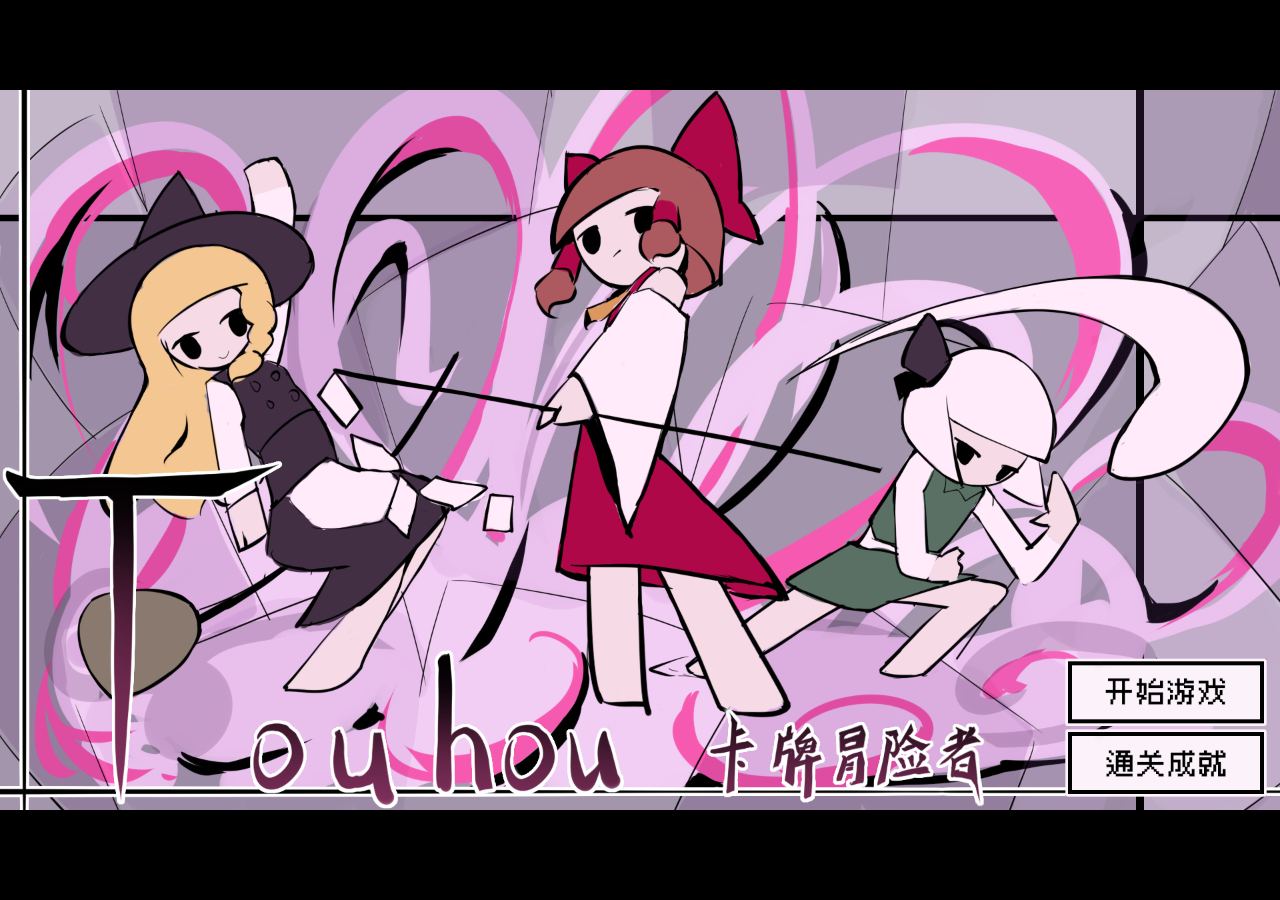
==== start.html @ 0cc8948d "Create start.html" ====
<!doctype html>
<html><head><meta charset="utf-8"><style>
html,body{margin:0;height:100%;overflow:hidden;background:#000}
#wrap{position:absolute;left:50%;top:50%;transform:translate(-50%,-50%)}
iframe{display:block;width:1920px;height:1080px;border:0}
// load 1920*1020
</style>
<title>TH cav</title>
<script>
const languagelist = [
    {code:"zh",title:"东方卡牌冒险者"},
    {code:"en",title:"TH card adventurer"}
];
let language = localStorage.getItem("LANGUAGE");

if (!language) {
    let browserLang = navigator.language || navigator.userLanguage;
    language = browserLang.split("-")[0];
	// no sub
    if (!languagelist.some(item => item.code === language)) {
        language = "en";
		// english default
    }
    localStorage.setItem("LANGUAGE", language);
}
let current = languagelist.find(item => item.code === language);
document.title = current.title;

</script>
</head>
<body>


<div id=wrap><iframe src=index.html></iframe></div>

<script>
let w=wrap;
onresize=()=>w.style.transform=`translate(-50%,-50%) scale(${Math.min(innerWidth/1920,innerHeight/1080)})`;
onresize();
</script>
</body></html>
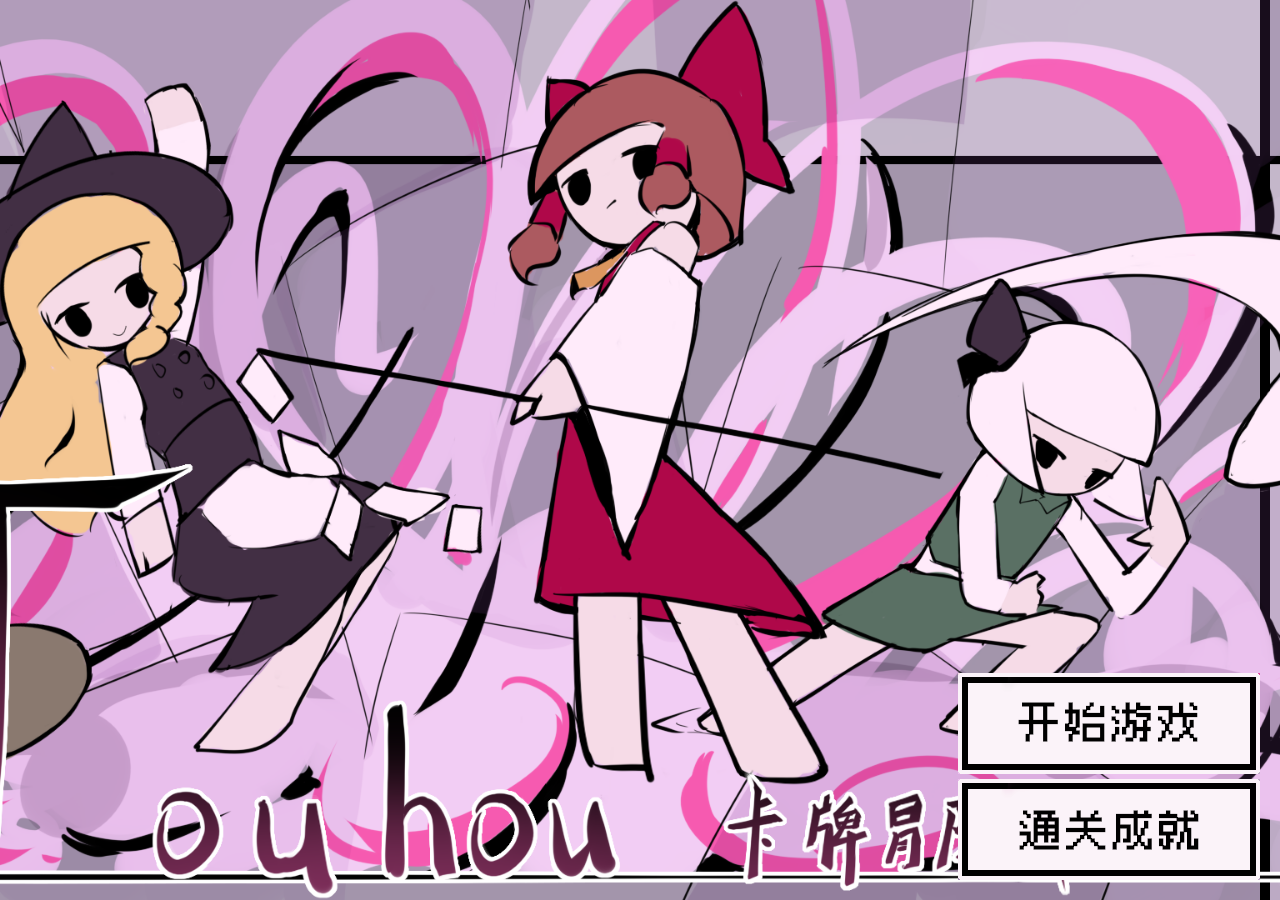
==== commit 20e14b7c: "new readme.md" ====
--- a/start.html
+++ b/start.html
@@ -1,41 +1,422 @@
 <!doctype html>
-<html><head><meta charset="utf-8"><style>
-html,body{margin:0;height:100%;overflow:hidden;background:#000}
-#wrap{position:absolute;left:50%;top:50%;transform:translate(-50%,-50%)}
-iframe{display:block;width:1920px;height:1080px;border:0}
-// load 1920*1020
-</style>
-<title>TH cav</title>
+<html lang="zh-CN">
+  <head>
+    <meta charset="utf-8" />
+    <meta name="viewport" content="width=device-width, initial-scale=1"/>
+
+    <title>Cavlike — TH cards</title>
+
+    <link rel="stylesheet" href="styles.css" />
+    <link rel="stylesheet" href="main.css" />
+    <link rel="stylesheet" href="pc.css" />
+    <link rel="stylesheet" href="adventure.css" />
+    <link rel="stylesheet" href="fight.css" />
+  </head>
+
+  <body>
+  <div id="main-menu" aria-label="主菜单">
+  <img id="main-background" src="images/UI/main-background.png" alt="" />
+  <button id="main-menu-continue" type="button" aria-label="继续游戏">
+  <img src="images/UI/main-continue.png" alt="继续游戏" />
+  </button>
+  <button id="main-menu-start" type="button" aria-label="开始游戏">
+  <img src="images/UI/main-start.png" alt="开始游戏" />
+  </button>
+  <button id="main-menu-achievement" type="button" aria-label="通关成就">
+  <img src="images/UI/main-achievement.png" alt="成就" />
+  </button>
+</div>
+<section id="character-select" aria-label="角色选择" aria-hidden="false">
+  <img id="character-background" src="images/UI/character-background.png" alt="" />
+  <img id="character-foreground" src="images/UI/character-foreground.png" alt="" />
+
+  <button id="character-prev" class="character-arrow" type="button" aria-label="上一个角色">
+    <img src="images/UI/character-changeL-BUTTOM.png" alt="上一个角色" />
+  </button>
+
+  <div id="pcui1"><div id="pcui1-1">选择角色</div></div>
+
+  <div id="character-display">
+    <img id="character-image" src="null.png" alt="角色"/>
+    <button id="character-name" type="button" aria-label="选择当前角色">
+      正在读取角色……
+    </button>
+  </div>
+
+  <button id="pcui2-1" type="button" aria-label="开始游戏">
+    <img src="images/UI/character-start.png" alt="开始游戏" />
+  </button>
+
+  <button id="character-next" class="character-arrow" type="button" aria-label="下一个角色">
+    <img src="images/UI/character-changeR-BUTTOM.png" alt="下一个角色" />
+  </button>
+</section>
+    <!-- 战斗场景UI -->
+<div class="game-area">
+	<img id="main-background" src="images/UI/battle-background.png" alt="" />
+  <!-- 敌人区域 -->
+<div class="player top">
+  <div class="avatar-container">
+      <div class="avatar-info">
+        <div class="avatar-inner">
+          <img
+            src="null.png"
+            alt="enemy avatar"
+            class="avatar-img"
+          />
+        </div>
+
+        <div class="stats">
+          <div class="hp">
+            HP:
+            <span
+              id="enemyhp"
+              data-var="enemyhp"
+            ></span>
+          </div>
+
+          <div class="mp">
+            MP:
+            <span
+              id="enemymp"
+              data-var="enemymp"
+            ></span>
+          </div>
+        </div>
+      </div>
+    </div>
+
+  <div class="fight-piles">
+    <div
+      class="fight-pile"
+      aria-label="敌人卡组"
+    >
+      <span
+        id="fightenemydecknum"
+        class="fight-pile-number"
+      >0</span>
+
+      <span class="fight-pile-label">卡组</span>
+    </div>
+
+    <div
+      class="fight-pile"
+      aria-label="敌人坟场"
+    >
+      <span
+        id="fightenemygravenum"
+        class="fight-pile-number"
+      >0</span>
+
+      <span class="fight-pile-label">坟场</span>
+    </div>
+  </div>
+
+  <div id="fightenemyequip" aria-label="装备"></div>
+
+  <div class="player-tags-left" id="enemytags" aria-hidden="false"></div>
+
+    <div class="hand large-hand">
+      <div class="hand-label">卡牌</div>
+
+      <div class="slots">
+        <button class="card-slot" type="button" aria-label="card-slot-1">
+          <img src="null.png" alt="card" />
+        </button>
+        <button class="card-slot" type="button" aria-label="card-slot-2">
+          <img src="null.png" alt="card" />
+        </button>
+        <button class="card-slot" type="button" aria-label="card-slot-3">
+          <img src="null.png" alt="card" />
+        </button>
+        <button class="card-slot" type="button" aria-label="card-slot-4">
+          <img src="null.png" alt="card" />
+        </button>
+        <button class="card-slot" type="button" aria-label="card-slot-5">
+          <img src="null.png" alt="card" />
+        </button>
+        <button class="card-slot" type="button" aria-label="card-slot-6">
+          <img src="null.png" alt="card" />
+        </button>
+        <button class="card-slot" type="button" aria-label="card-slot-7">
+          <img src="null.png" alt="card" />
+        </button>
+        <button class="card-slot" type="button" aria-label="card-slot-8">
+          <img src="null.png" alt="card" />
+        </button>
+      </div>
+    </div>
+<div id="fightenemybag" aria-label="背包"></div>
+<div id="fightenemyability" class="ability-area" aria-label="敌人技能"></div>
+  </div>
+
+
+  <!-- 结束回合按钮 -->
+  <button class="end-turn" type="button">
+  <img src="images/UI/endturn.png" alt="endturn" />
+  </button>
+  <div id="fightcardinfo">
+    <div id="fightcardinfo-title">信息栏</div>
+    <div id="fightcardinfo-content"></div>
+  </div>
+  <!-- 场上 -->
+  <div id="fightsite" aria-label="战斗场地"></div>
+
+  <!-- 玩家区域 -->
+<div class="player bottom">
+  <div class="avatar-container">
+      <div class="avatar-info">
+        <div class="avatar-inner">
+          <img
+            src="null.png"
+            alt="player avatar"
+            class="avatar-img"
+          />
+        </div>
+
+        <div class="stats">
+          <div class="hp">
+            HP:
+            <span
+              id="playerhp"
+              data-var="playerhp"
+            ></span>
+          </div>
+
+          <div class="mp">
+            MP:
+            <span
+              id="playermp"
+              data-var="playermp"
+            ></span>
+          </div>
+        </div>
+      </div>
+    </div>
+
+  <div class="fight-piles">
+    <div class="fight-pile" aria-label="玩家卡组">
+      <span id="fightplayerdecknum" class="fight-pile-number">0</span>
+
+      <span class="fight-pile-label">卡组</span>
+    </div>
+
+    <div class="fight-pile" aria-label="玩家坟场">
+      <span id="fightplayergravenum" class="fight-pile-number">0</span>
+
+      <span class="fight-pile-label">坟场</span>
+    </div>
+  </div>
+
+  <div id="fightplayerequip" aria-label="装备"></div>
+
+  <div class="player-tags-left" id="playertags" aria-hidden="false"></div>
+
+    <div class="hand large-hand bottom-hand">
+      <div class="hand-label">卡牌</div>
+
+      <div class="slots">
+        <button class="card-slot" type="button" aria-label="card-slot-b1">
+          <img src="null.png" alt="card" />
+        </button>
+        <button class="card-slot" type="button" aria-label="card-slot-b2">
+          <img src="null.png" alt="card" />
+        </button>
+        <button class="card-slot" type="button" aria-label="card-slot-b3">
+          <img src="null.png" alt="card" />
+        </button>
+        <button class="card-slot" type="button" aria-label="card-slot-b4">
+          <img src="null.png" alt="card" />
+        </button>
+        <button class="card-slot" type="button" aria-label="card-slot-b5">
+          <img src="null.png" alt="card" />
+        </button>
+        <button class="card-slot" type="button" aria-label="card-slot-b6">
+          <img src="null.png" alt="card" />
+        </button>
+        <button class="card-slot" type="button" aria-label="card-slot-b7">
+          <img src="null.png" alt="card" />
+        </button>
+        <button class="card-slot" type="button" aria-label="card-slot-b8">
+          <img src="null.png" alt="card" />
+        </button>
+      </div>
+    </div>
+<div id="fightplayerability" class="ability-area" aria-label="玩家技能"></div>
+<div id="fightplayerbag" aria-label="背包"></div>
+  </div>
+</div>
+
+    <!-- 冒险模式UI -->
+    <div id="adventure" aria-hidden="true">
+	<img id="main-background" src="images/UI/adventure-background.png" alt="" />
+      <div id="cardinfo" aria-label="card information">
+        <div id="cardinfo-content" aria-live="polite"></div>
+        <div id="cardinfo-button" aria-label="card information action"></div>
+      </div>
+
+      <div id="nextcards" aria-label="next cards">
+      <img id="adventure-ui1" src="images/UI/adventurecards.png" alt="" hidden />
+        <div id="adventuredeck" aria-label="deck counter">
+          <span id="adventurecardnum">0</span><img id="adventurebackcard" src="images/adventure/card_0.png" alt="" />
+        </div>
+
+        <div id="adventure-hand" class="slots" aria-label="adventure hand">
+
+          <button class="card-slot" type="button" aria-label="next-card-1">
+            <span class="adventure-card-name"></span><img src="null.png" alt="next card 1" />
+          </button>
+
+
+          <button class="card-slot" type="button" aria-label="next-card-2">
+            <span class="adventure-card-name"></span><img src="null.png" alt="next card 2" />
+          </button>
+
+          <button class="card-slot" type="button" aria-label="next-card-3">
+            <span class="adventure-card-name"></span><img src="null.png" alt="next card 3" />
+          </button>
+
+          <button class="card-slot" type="button" aria-label="next-card-4">
+            <span class="adventure-card-name"></span><img src="null.png" alt="next card 4" />
+          </button>
+
+          <button class="card-slot" type="button" aria-label="next-card-5">
+            <span class="adventure-card-name"></span><img src="null.png" alt="next card 5" />
+          </button>
+        </div>
+      </div>
+      <img id="adventure-selected-image" src="" alt="" hidden />
+      <div class="player top adventure-player">
+        <div class="avatar-container">
+          <div class="avatar-inner">
+            <img id="adventure-character-image" src="null.png" alt="adventure player avatar" class="avatar-img"/>
+          </div>
+
+          <div class="stats">
+            <div class="hp">
+              HP:
+              <span id="adventurehp" data-var="adventurehp"></span>
+            </div>
+            <div class="mp">
+              MP:
+              <span id="adventuremp"  data-var="adventuremp"></span>
+            </div>
+          </div>
+        </div>
+        <div id="adventuredata2">
+          <div class="xp">
+            XP:
+            <span id="adventurexp" data-var="adventurexp"></span>
+          </div>
+          <div class="gold">
+            Gold:
+            <span id="adventuregold" data-var="adventuregold"></span>
+          </div>
+        </div>
+      </div>
+      <div id="adventurenewcard">
+      <div id="adventurenewcard1"></div>
+      <div id="adventurenewcard2"></div>
+      <div id="adventurenewcard3"></div>
+      </div>
+
+      <div id="bag-tabs" aria-label="卡牌分类">
+        <button class="bag-tab is-active" type="button" data-bag-panel="bagcards"><img class="bag-tab-bg" src="images/UI/adventure-playerbag-button.png" alt="" /><span class="bag-tab-text">牌组</span></button>
+        <button class="bag-tab" type="button" data-bag-panel="bagitem"><img class="bag-tab-bg" src="images/UI/adventure-playerbag-button.png" alt="" /><span class="bag-tab-text">背包</span></button>
+        <button class="bag-tab" type="button" data-bag-panel="equip"><img class="bag-tab-bg" src="images/UI/adventure-playerbag-button.png" alt="" /><span class="bag-tab-text">装备</span></button>
+      </div>
+      <div id="playerbag">
+        <div id="bag-content">
+          <div
+            id="bagcards"
+            class="bag-grid bag-panel is-active"
+            aria-label="牌组"
+          ></div>
+          <div
+            id="bagitem"
+            class="bag-grid bag-panel"
+            aria-label="背包"
+          ></div>
+          <div
+            id="equip"
+            class="bag-grid bag-panel"
+            aria-label="装备"
+          ></div>
+        </div>
+      </div>
+    <script src="language/po.js"></script>
+    <script src="i18n.js"></script>
+	<script src="addons/json5/index.min.js"></script>
+    <script src="start.js"></script>
+    <script src="bag.js"></script>
+    <script src="cards.js"></script>
+    <script src="character.js"></script>
+    <script src="adventure.js"></script>
+    <script src="fight.js"></script>
+    <script src="advfight.js"></script>
+	<script src="setting.js"></script>
+    <div id="th-card-settings">
+      <button id="th-card-settings-btn" type="button" aria-haspopup="menu" aria-expanded="false">
+        设置
+      </button>
+
+      <div id="th-card-settings-menu" role="menu" hidden>
+        <button id="th-card-debug-toggle" type="button" role="menuitem">调试模式:关闭</button>
+
+        <div id="th-card-language-item">
+          <button id="th-card-language-btn" type="button" role="menuitem" aria-haspopup="menu" aria-expanded="false">语言</button>
+          <div id="th-card-language-menu" role="menu" hidden></div>
+        </div>
+
+        <div class="th-card-settings-separator" role="separator"></div>
+
+        <button id="th-card-back-menu" type="button" role="menuitem">返回主菜单</button>
+      </div>
+    </div>
+
 <script>
-const languagelist = [
-    {code:"zh",title:"东方卡牌冒险者"},
-    {code:"en",title:"TH card adventurer"}
-];
-let language = localStorage.getItem("LANGUAGE");
-
-if (!language) {
-    let browserLang = navigator.language || navigator.userLanguage;
-    language = browserLang.split("-")[0];
-	// no sub
-    if (!languagelist.some(item => item.code === language)) {
-        language = "en";
-		// english default
+(function () {
+  "use strict";
+
+  window.debugmode = Number(window.debugmode) === 1 ? 1 : 0;
+
+  function formatStat(current, max) {
+    const cur = Number.isFinite(Number(current)) ? Math.floor(Number(current)) : 0;
+    const cap = Number.isFinite(Number(max)) ? Math.floor(Number(max)) : null;
+    return cap === null ? String(cur) : `${cur}/${cap}`;
+  }
+
+  window.thCardFormatStat = formatStat;
+
+  function firstFiniteNumber(keys) {
+    for (const key of keys) {
+      const value = Number(window[key]);
+      if (Number.isFinite(value)) return value;
     }
-    localStorage.setItem("LANGUAGE", language);
-}
-let current = languagelist.find(item => item.code === language);
-document.title = current.title;
-
+    return null;
+  }
+
+  function paintStat(id, currentKeys, maxKeys) {
+    const el = document.getElementById(id);
+    if (!el) return;
+
+    const current = firstFiniteNumber(currentKeys);
+    const max = firstFiniteNumber(maxKeys);
+
+    el.textContent = max === null ? String(current ?? 0) : `${current ?? 0}/${max}`;
+  }
+
+  function syncBattleBars() {
+    paintStat("playerhp", ["playerhp", "adventurehp", "HP"], ["maxplayerhp", "playermaxhp", "maxHP"]);
+    paintStat("playermp", ["playermp", "adventuremp", "MP"], ["maxplayermp", "playermaxmp", "maxMP"]);
+    paintStat("enemyhp", ["enemyhp", "enemyHP"], ["maxenemyhp", "enemymaxhp", "maxEnemyHP"]);
+    paintStat("enemymp", ["enemymp", "enemyMP"], ["maxenemymp", "enemymaxmp", "maxEnemyMP"]);
+  }
+
+  window.thCardSyncBattleBars = syncBattleBars;
+  document.addEventListener("DOMContentLoaded", syncBattleBars);
+  document.addEventListener("th-card:stats-changed", syncBattleBars);
+})();
 </script>
-</head>
-<body>
-
-
-<div id=wrap><iframe src=index.html></iframe></div>
-
-<script>
-let w=wrap;
-onresize=()=>w.style.transform=`translate(-50%,-50%) scale(${Math.min(innerWidth/1920,innerHeight/1080)})`;
-onresize();
-</script>
-</body></html>+  </body>
+</html>
--- a/styles.css
+++ b/styles.css
@@ -0,0 +1,41 @@
+#th-card-settings {
+  position: fixed; top: 12px; right: 12px;
+  z-index: 65536;
+  font-size: 14px; color: #000;
+  user-select: none; -webkit-user-select: none;
+}
+#th-card-settings-btn {
+  padding: 6px 12px; border: 1px solid #8f8f8f; border-radius: 0;
+  background: #fff; color: #000; font: inherit; cursor: pointer;
+}
+#th-card-settings-btn:hover, #th-card-settings-btn:focus-visible {
+  background: #cce8ff; border-color: #99d1ff; outline: none;
+}
+
+#th-card-settings-menu, #th-card-language-menu {
+  position: absolute; min-width: 168px; padding: 2px 0;
+  border: 1px solid #b8b8b8; background: #fff; color: #000;
+  box-shadow: 2px 2px 8px rgba(0, 0, 0, 0.35);
+  z-index: 1;
+}
+#th-card-settings-menu { top: calc(100% + 6px); right: 0; }
+#th-card-settings-menu[hidden], #th-card-language-menu[hidden] { display: none; }
+#th-card-settings-menu button {
+  display: block; width: 100%; padding: 6px 12px;
+  border: 0; background: transparent; color: #000; font: inherit;
+  text-align: left; white-space: nowrap; cursor: default;
+}
+#th-card-settings-menu button:hover, #th-card-settings-menu button:focus-visible {
+  background: #cce8ff; box-shadow: inset 0 0 0 1px #99d1ff; outline: none;
+}
+#th-card-language-item { position: relative; }
+#th-card-language-menu {
+  top: -3px;
+  right: 100%; left: auto;
+}
+#th-card-language-menu .th-card-language-option { position: relative; padding-left: 26px; }
+#th-card-language-menu .th-card-language-option.is-checked::before {
+  content: "●"; position: absolute; left: 9px; top: 50%; transform: translateY(-50%);
+  font-size: 10px; line-height: 1;
+}
+.th-card-settings-separator { height: 0; margin: 3px 0; border-top: 1px solid #d8d8d8; }
--- a/main.css
+++ b/main.css
@@ -0,0 +1,77 @@
+#main-menu {
+width: 100vw;
+height: 100vh;
+padding: 0 20px 20px 0;
+
+position: relative;
+
+display: flex;
+flex-direction: column;
+align-items: flex-end;
+justify-content: flex-end;
+gap: 5px;
+
+overflow: hidden;
+background: var(--bg);
+}
+
+#main-background {
+position: absolute;
+
+left: 0;
+top: 0;
+
+width: 100%;
+height: 100%;
+
+object-fit: cover;
+
+z-index: 0;
+}
+
+#main-menu.is-hidden {
+display: none;
+}
+
+#main-menu button {
+width:auto;
+height:auto;
+
+padding:0;
+
+border:0;
+
+background:none;
+
+position:relative;
+z-index:1;
+
+cursor:pointer;
+
+appearance:none;
+-webkit-appearance:none;
+}
+
+#main-menu button img {
+display:block;
+
+width:auto;
+height:auto;
+}
+
+#main-menu button:hover,
+#main-menu button:focus-visible {
+outline: none;
+}
+
+#main-menu button:disabled {
+cursor: default;
+opacity: 0.5;
+}
+
+@media (max-width: 760px) {
+#main-menu {
+width: 720px;
+min-width: 720px;
+}
+}
--- a/pc.css
+++ b/pc.css
@@ -0,0 +1,245 @@
+/* pc.css — 角色选择界面 */
+
+:root {
+  --border-thick: 6px;
+  --slot-size: 80px;
+  --avatar-size: 110px;
+
+  --bag-slot-size: 50px;
+  --scene-gap: 5px;
+
+  --black: #000;
+  --bg: #fff;
+  --focus-color: rgba(30, 144, 255, 0.35);
+}
+
+* {
+  box-sizing: border-box;
+  margin: 0;
+  padding: 0;
+}
+
+html,
+body {
+  width: 100%;
+  height: 100%;
+  background: var(--bg);
+  color: #111;
+  font-family:
+    "Microsoft YaHei",
+    "PingFang SC",
+    Helvetica,
+    Arial,
+    sans-serif;
+}
+/* =========================================================
+   角色选择界面
+   ========================================================= */
+#character-select {
+  width:100%;
+  height:100vh;
+
+  position:relative;
+  overflow:hidden;
+
+  background:#fff;
+}
+
+#character-background {
+  position: absolute;
+  inset: 0;
+
+  width: 100%;
+  height: 100%;
+
+  object-fit: cover;
+
+  z-index: 1;
+}
+
+#character-select.is-hidden {
+  display: none;
+}
+
+#character-display {
+  width:520px;
+  height:640px;
+
+  position:absolute;
+
+  left:50%;
+  top:50%;
+
+  transform:translate(-50%,-50%);
+
+  z-index:2;
+
+  display:flex;
+
+  flex-direction:column;
+
+  align-items:center;
+  justify-content:center;
+
+  overflow:visible;
+}
+
+#character-image {
+  max-width: none;
+  max-height: none;
+
+  width: auto;
+  height: auto;
+
+  object-fit: contain;
+}
+
+#character-foreground {
+  position: absolute;
+
+  left:0;
+  top:0;
+
+  width:100%;
+  height:100%;
+
+  object-fit:fill;
+
+  z-index:3;
+
+  pointer-events:none;
+}
+#character-prev {
+  position:absolute;
+
+  left:calc(50% - 260px - clamp(64px,9vw,120px) - 120px);
+
+  top:calc(50% - 80px);
+
+  transform:translateY(-50%);
+
+  z-index:5;
+}
+
+
+#character-next {
+  position:absolute;
+
+  right:calc(50% - 260px - clamp(64px,9vw,120px) - 80px);
+
+  top:calc(50% - 80px);
+
+  transform:translateY(-50%);
+
+  z-index:5;
+}
+#character-select {
+  position: relative;
+}
+
+#pcui2-1 {
+  position:absolute;
+
+  right:0;
+  bottom:8%;
+
+  padding:0;
+
+  border:0;
+
+  background:none;
+
+  z-index:6;
+}
+
+#pcui2-1 img {
+  width:auto;
+  height:auto;
+
+  display:block;
+}
+
+/* 名字 */
+#character-name {
+  max-width: 100%;
+  padding: 8px 14px;
+
+  border: 0;
+  background: transparent;
+
+  color: #111;
+  font: inherit;
+  font-size: clamp(24px, 3vw, 42px);
+  line-height: 1.25;
+  text-align: center;
+
+  cursor: pointer;
+  overflow-wrap: anywhere;
+
+  appearance: none;
+  -webkit-appearance: none;
+}
+
+.character-arrow {
+  width:auto;
+  height:auto;
+
+  padding:0;
+
+  border:0;
+  background:transparent;
+
+  cursor:pointer;
+
+  z-index:5;
+
+  appearance:none;
+  -webkit-appearance:none;
+}
+
+.character-arrow img {
+  width:100%;
+  height:100%;
+
+  object-fit:contain;
+
+  display:block;
+}
+
+#pcui2-1:hover,
+#pcui2-1:focus-visible,
+.character-arrow:hover,
+.character-arrow:focus-visible {
+  outline: none;
+  filter: drop-shadow(0 0 5px var(--focus-color));
+}
+
+#character-name:disabled,
+.character-arrow:disabled {
+  cursor: wait;
+  opacity: 0.45;
+}
+
+/* =========================================================
+   响应式调整
+   ========================================================= */
+
+@media (max-width: 1200px) {
+  :root {
+    --slot-size: 60px;
+    --avatar-size: 90px;
+  }
+}
+
+@media (max-width: 760px) {
+  #character-select {
+  width: 720px;
+  min-width: 720px;
+  grid-template-columns: 90px 1fr 90px;
+}
+  html,
+  body {
+    min-width: 720px;
+    overflow: auto;
+  }
+}
--- a/adventure.css
+++ b/adventure.css
@@ -0,0 +1,748 @@
+#adventure {
+  width: 100vw;
+  height: 100vh;
+  padding: var(--scene-gap);
+  position: relative;
+  display: none;
+  grid-template-columns:
+    minmax(0, 1fr)
+    minmax(0, 1fr);
+  grid-template-rows:
+    minmax(0, 1fr)
+    minmax(0, 1fr);
+  gap: var(--scene-gap);
+
+  overflow: hidden;
+  background: var(--bg);
+}
+
+#adventure.is-active {
+  display: grid;
+}
+
+#adventure.is-hidden {
+  display: none;
+}
+
+/* 左上 cardinfo */
+#adventure #cardinfo {
+  position: fixed;
+  left: 31px;
+  top: 138px;
+  width: 970px;
+  height: 399px;
+  box-sizing: border-box;
+
+  min-width: 0;
+  min-height: 0;
+
+  border: 0;
+  background: transparent;
+
+  overflow: visible;
+}
+
+#adventure #cardinfo-content {
+  position: fixed;
+  left: 31px;
+  top: 138px;
+  width: 970px;
+  height: 399px;
+  box-sizing: border-box;
+  min-height: 0;
+  padding: 16px 70px 16px 16px;
+  border: 0;
+  background: transparent;
+  overflow: visible;
+  font-size: 32px;
+}
+
+#adventure #cardinfo-content h3 {
+  margin-bottom: 10px;
+}
+
+#adventure #cardinfo-content p + p {
+  margin-top: 8px;
+}
+
+/* action */
+#adventure #cardinfo-button {
+  width: auto;
+  height: auto;
+  padding: 0;
+
+  position: absolute;
+  right: 5px;
+  bottom: 5px;
+
+  border: 0;
+  background: transparent;
+
+  display: flex;
+  flex-direction: row-reverse;
+  justify-content: flex-start;
+  align-items: flex-end;
+  gap: 10px;
+
+  overflow: visible;
+  z-index: 20;
+}
+
+#adventure #cardinfo-button:hover,
+#adventure #cardinfo-button:focus-visible {
+  box-shadow: none;
+}
+
+#adventure #cardinfo-button .cardinfo-action {
+  width: auto;
+  height: auto;
+  padding: 0;
+
+  border: 0;
+  background: transparent;
+
+  display: block;
+  overflow: visible;
+  position: relative;
+  cursor: pointer;
+
+  appearance: none;
+  -webkit-appearance: none;
+}
+#adventure #cardinfo-button .cardinfo-action img {
+  width: auto;
+  height: auto;
+  max-width: none;
+  display: block;
+  border: 0;
+  pointer-events: none;
+}
+#adventure #cardinfo-button .cardinfo-action-badge {
+  position: absolute;
+  top: 0;
+  left: 0;
+  width: auto;
+  height: auto;
+  padding: 0;
+  color: #000;
+  background: none;
+  font-size: 16px;
+  line-height: 1;
+  text-align: left;
+  z-index: 10;
+  pointer-events: none;
+}
+#adventure #cardinfo-button .cardinfo-action:hover,
+#adventure #cardinfo-button .cardinfo-action:focus-visible {
+  outline: none;
+  box-shadow: 0 0 0 4px var(--focus-color);
+}
+
+/* 右上 nextcards */
+#adventure #nextcards {
+  position: absolute;
+  left: 1218px;
+  top: 104px;            /* 174(手牌顶) − 70(牌堆高) */
+  box-sizing: border-box;
+  width: 681px;
+  height: 70px;
+
+  min-width: 0;
+  min-height: 0;
+
+  padding: 0;
+
+  border: 0;
+  background: transparent;
+
+  overflow: visible;
+}
+#adventure #adventure-ui1 {
+  width: auto;
+  height: auto;
+  max-width: none;
+  position: absolute;
+  left: -10px;
+  top: -72px;
+  display: block;
+  z-index: 10;
+  pointer-events: none;
+}
+
+#adventure #adventure-ui1[hidden] {
+  display: none;
+}
+#adventure #cardinfo-button[hidden] {
+  display: none;
+}
+#adventure #adventure-selected-image[hidden] {
+  display: none;
+}
+
+
+#adventure #adventure-selected-image {
+  width: auto;
+  height: auto;
+  max-width: none;
+  position: absolute;
+  left: 1110px;
+  top: 525px;
+  transform: translate(-50%, -100%);
+  display: block;
+  z-index: 15;
+  pointer-events: none;
+}
+
+
+
+/* 牌堆计数牌 */
+#adventure #adventuredeck {
+  position: absolute;
+  left: 50%;
+  top: -60px;
+  transform: translateX(-50%);
+  z-index: 11;
+  width: 150px;
+  height: 70px;
+  margin: 0;
+
+  display: flex;
+  flex-direction: column;
+  align-items: center;
+  justify-content: flex-end;
+  gap: 4px;
+  border: 0;
+  background: transparent;
+
+  color: #000000;
+  font-size: 16px;
+  font-weight: bold;
+  line-height: 16px;
+}
+
+#adventure #adventurecardnum {
+  color: #000000;
+  font-weight: bold;
+  font-size: 16px;
+  line-height: 16px;
+}
+#adventure #adventurebackcard {
+  width: 150px;
+  height: 50px;
+  max-width: none;
+  max-height: none;
+  flex: 0 0 50px;
+  display: block;
+}
+#adventure #adventurebackcard {
+  width: 150px;
+  height: 50px;
+  max-width: none;
+  max-height: none;
+  flex: 0 0 50px;
+  display: block;
+}
+/* 牌区域 */
+#adventure #adventure-hand {
+  position: absolute;
+  left: 0;
+  top: 70px;
+  box-sizing: border-box;
+  width: 681px;
+  height: 307px;
+  z-index: 12;
+  padding: calc(60px + 1em) 6px 6px;
+  border: 0;
+  background: url("images/UI/adventurecardsmain.png") no-repeat center / 100% 100%;
+  display: grid;
+  grid-template-columns: repeat(5, minmax(50px, 1fr));
+  align-items: center;
+  align-content: center;
+  justify-items: center;
+
+  gap: 3px;
+
+  overflow: auto;
+}
+
+#adventure #adventure-hand .card-slot {
+  width: 100%;
+  max-width: 120px;
+  height: auto;
+
+  aspect-ratio: 1 / 1;
+  position: relative;
+  overflow: visible;
+}
+#adventure #adventure-hand .adventure-card-name {
+  position: absolute;
+  left: 0;
+  bottom: calc(100% + 30px);
+  width: 100%;
+  font-size: 16px;
+  line-height: 16px;
+  color: #000000;
+  text-align: center;
+  white-space: nowrap;
+  z-index: 2;
+  pointer-events: none;
+}
+#adventure #adventure-hand .card-slot.is-empty,
+#adventure #adventure-hand .card-slot:disabled {
+  opacity: 0.35;
+  cursor: default;
+  box-shadow: none;
+}
+
+/* 左下 adventure-player */
+#adventure .adventure-player {
+  position: absolute;
+  left: 29px;
+  top: 632px;
+  width: 647px;
+  height: 434px;
+  z-index: 1;
+
+  grid-column: auto;
+  grid-row: auto;
+  min-width: 0;
+  min-height: 0;
+
+  display: block;
+  overflow: visible;
+}
+
+/* 头像外层容器 */
+#adventure .avatar-container {
+  position: absolute;
+  left: 0;
+  top: 0;
+  width: 324px;
+  height: 434px;
+  box-sizing: border-box;
+  padding: 0;
+
+  border: 0;
+  background: transparent;
+
+  display: block;
+  flex: none;
+  max-height: none;
+}
+
+#adventure .adventure-player .avatar-container {
+  flex: 0 0 160px;
+  max-height: 100%;
+}
+#adventure #adventuredata2 {
+  position: absolute;
+  left: 332px;
+  top: 293px;
+  width: 315px;
+  height: 141px;
+  box-sizing: border-box;
+  padding: 12px;
+
+  border: 0;
+  background: transparent;
+
+  display: flex;
+  flex-direction: column;
+  align-items: center;
+  justify-content: center;
+  gap: 12px;
+
+  color: #111;
+  font-size: 32px;
+}
+
+#adventure #adventurenewcard {
+  position: absolute;
+  grid-column: auto;
+  grid-row: auto;
+  right: 702px;
+  bottom: 14px;
+  width: 523px;
+  height: 338px;
+  box-sizing: border-box;
+  min-width: 0;
+  min-height: 0;
+  margin: 0;
+  padding: 0;
+
+  border: 0;
+  background: transparent;
+  overflow: visible;
+  z-index: 2;
+}
+
+#adventure #adventurenewcard {
+  padding: 0;
+  display: flex;
+  align-items: center;
+  justify-content: space-evenly;
+  gap: 0;
+}
+
+#adventure #adventurenewcard::before {
+  content: "";
+  position: absolute;
+  right: 0;
+  bottom: 0;
+  width: 557px;
+  height: 475px;
+  background: url("images/UI/adventure-choice.png") no-repeat right bottom;
+  pointer-events: none;
+  z-index: -1;
+}
+
+#adventure #adventurenewcard > div {
+  width: 120px;
+  height: 120px;
+  flex: 0 0 120px;
+  padding: 0;
+  border: 0;
+  background: #fff;
+  box-sizing: border-box;
+  display: flex;
+  align-items: center;
+  justify-content: center;
+  overflow: hidden;
+  cursor: pointer;
+}
+
+#adventure #adventurenewcard > div img {
+  width: 120px;
+  height: 120px;
+  display: block;
+  object-fit: cover;
+}
+/* 头像区域 */
+#adventure .avatar-inner {
+  position: absolute;
+  left: 33px;
+  top: 2px;
+  width: 261px;
+  height: 291px;
+  margin: 0;
+  padding: 0;
+
+  display: flex;
+  align-items: center;
+  justify-content: center;
+
+  overflow: hidden;
+  background: transparent;
+}
+
+/* 头像图片 */
+#adventure .avatar-inner .avatar-img {
+  width: 100%;
+  height: 100%;
+
+  display: block;
+  object-fit: cover;
+}
+
+/* HP、MP 数据 */
+#adventure .stats {
+  position: absolute;
+  left: 20px;
+  right: 20px;
+  bottom: 10px;
+  height: 114px;
+
+  display: flex;
+  flex-direction: column;
+  align-items: center;
+  justify-content: center;
+  text-align: center;
+
+  color: #111;
+  font-size: 32px;
+}
+
+#adventure .stats .hp,
+#adventure .stats .mp {
+  margin-top: 6px;
+}
+
+/* 卡牌栏整体 */
+#adventure .hand.large-hand {
+  padding: 10px;
+
+  border: var(--border-thick) solid var(--black);
+  background: #fff;
+
+  display: flex;
+  flex-direction: column;
+  gap: 8px;
+
+  flex: 1 1 auto;
+
+  min-width: 0;
+  max-height: 100%;
+
+  overflow: hidden;
+}
+
+/* 卡牌栏标题 */
+#adventure .hand-label {
+  padding-left: 6px;
+  color: #111;
+  font-size: 18px;
+}
+
+/* 卡槽排列区域 */
+#adventure .slots {
+  padding: 6px;
+
+  display: grid;
+  grid-template-columns: repeat(8, var(--slot-size));
+  gap: 8px;
+}
+
+/* 可点击卡牌 */
+#adventure .card-slot {
+  width: var(--slot-size);
+  height: var(--slot-size);
+  padding: 0;
+
+  border: 4px solid var(--black);
+  background: #fff;
+
+  display: inline-block;
+  overflow: hidden;
+
+  cursor: pointer;
+  outline: none;
+
+  appearance: none;
+  -webkit-appearance: none;
+}
+
+/* 卡牌图片 */
+#adventure .card-slot img {
+  width: 100%;
+  height: 100%;
+
+  display: block;
+  object-fit: cover;
+
+  border: 0;
+}
+
+/* 卡牌悬停及键盘焦点效果 */
+#adventure .card-slot:hover,
+#adventure .card-slot:focus-visible {
+  box-shadow: 0 0 0 4px var(--focus-color);
+}
+
+#adventure .adventure-player .slots {
+  width: 100%;
+  grid-template-columns: repeat(8, minmax(40px, 1fr));
+
+  overflow-x: auto;
+  overflow-y: hidden;
+}
+
+#adventure .adventure-player .card-slot {
+  width: 100%;
+  min-width: 40px;
+  height: auto;
+
+  aspect-ratio: 1 / 1;
+}
+
+/* 右下 playerbag */
+#adventure #playerbag {
+  position: absolute;
+  left: 1248px;
+  top: 730px;
+  width: 652px;
+  height: 336px;
+  min-width: 0;
+  min-height: 0;
+  display: flex;
+  flex-direction: column;
+  overflow: hidden;
+  background: transparent;
+}
+
+#adventure #bag-content {
+  width: 100%;
+  min-width: 0;
+  min-height: 0;
+  flex: 1 1 auto;
+  position: relative;
+  overflow: hidden;
+  background: transparent;
+  box-shadow: none;
+}
+
+#adventure .bag-panel {
+  width: 100%;
+  height: 100%;
+  min-width: 0;
+  min-height: 0;
+  padding: 5px;
+  display: none;
+  grid-auto-rows: var(--bag-slot-size);
+  grid-template-columns: repeat(auto-fill, var(--bag-slot-size));
+  align-content: start;
+  gap: 5px;
+  overflow: auto;
+  background: #f3f3f3;
+  box-sizing: border-box;
+}
+
+#adventure .bag-panel.is-active {
+  display: grid;
+}
+
+#adventure #bag-tabs {
+  width: 100%;
+  height: 30px;
+  flex: 0 0 30px;
+  display: grid;
+  grid-template-columns: repeat(5, minmax(0, 1fr));
+  gap: 0;
+  overflow: hidden;
+}
+
+#adventure #bag-tabs {
+  position: absolute;
+  left: 1248px;
+  top: 633px;
+  width: 652px;
+  height: 97px;
+  display: flex;
+  align-items: center;
+  justify-content: space-evenly;
+  overflow: visible;
+}
+
+#adventure .bag-tab {
+  width: auto;
+  height: auto;
+  min-width: 88px;
+  min-height: 36px;
+  padding: 0;
+  border: 0;
+  border-radius: 0;
+  background: transparent;
+  position: relative;
+  color: #000000;
+  font: inherit;
+  font-size: 20px;
+  line-height: 1.2;
+  text-align: center;
+  cursor: pointer;
+  appearance: none;
+  -webkit-appearance: none;
+}
+
+#adventure .bag-tab .bag-tab-bg {
+  display: block;
+  width: auto;
+  height: auto;
+  pointer-events: none;
+}
+
+#adventure .bag-tab .bag-tab-text {
+  position: absolute;
+  inset: 0;
+  z-index: 1;
+  display: grid;
+  place-items: center;
+  pointer-events: none;
+}
+
+#adventure .bag-tab.is-active {
+  font-weight: bold;
+}
+
+#adventure .bag-tab:hover,
+#adventure .bag-tab:focus-visible {
+  color: #000000;
+  outline: none;
+}
+
+#adventure .bag-tab[data-bag-panel]:hover,
+#adventure .bag-tab[data-bag-panel]:focus-visible {
+  box-shadow: inset 0 0 0 2px var(--focus-color);
+}
+
+/* JavaScript 动态创建的 RPG 背包窗格 */
+#adventure .bag-slot {
+  width: var(--bag-slot-size);
+  height: var(--bag-slot-size);
+  padding: 0;
+
+  border: 2px solid #2e2e2e;
+  border-radius: 3px;
+
+  background:
+    linear-gradient(
+      135deg,
+      rgba(255, 255, 255, 0.95),
+      rgba(215, 215, 215, 0.95)
+    );
+
+  display: grid;
+  place-items: center;
+
+  position: relative;
+  overflow: hidden;
+
+  color: #111;
+  cursor: pointer;
+  outline: none;
+
+  box-shadow:
+    inset 2px 2px 0 rgba(255, 255, 255, 0.8),
+    inset -2px -2px 0 rgba(0, 0, 0, 0.2);
+
+  appearance: none;
+  -webkit-appearance: none;
+}
+
+#adventure .bag-slot img {
+  width: 100%;
+  height: 100%;
+
+  display: block;
+  object-fit: contain;
+
+  pointer-events: none;
+}
+
+#adventure .bag-slot:hover,
+#adventure .bag-slot:focus-visible {
+  box-shadow:
+    0 0 0 3px var(--focus-color),
+    inset 2px 2px 0 rgba(255, 255, 255, 0.8),
+    inset -2px -2px 0 rgba(0, 0, 0, 0.2);
+}
+
+/* 响应式 */
+@media (max-width: 1200px) {
+  #adventure .adventure-player {
+    gap: 8px;
+  }
+
+  #adventure .adventure-player .avatar-container {
+    flex-basis: 140px;
+    width: 140px;
+  }
+
+  #adventure .game-area {
+    width: 95%;
+  }
+}
+@media (max-width: 760px) {
+  #adventure {
+    width: 720px;
+    min-width: 720px;
+  }
+}
--- a/fight.css
+++ b/fight.css
@@ -0,0 +1,724 @@
+/* Battle canvas */
+.game-area {
+  --slot-size: 80px;
+  --bag-slot-size: 50px;
+
+  position: relative;
+  display: none;
+  width: 1920px;
+  height: 1080px;
+  margin: 0;
+  padding: 0;
+  overflow: hidden;
+  box-sizing: border-box;
+}
+
+.game-area.is-active {
+  display: block;
+}
+
+.game-area > #main-background {
+  position: absolute;
+  inset: 0;
+  z-index: 0;
+  width: 100%;
+  height: 100%;
+  object-fit: fill;
+}
+
+/* Player areas */
+.game-area .player.top,
+.game-area .player.bottom {
+  position: absolute;
+  display: block;
+  z-index: 1;
+  margin: 0;
+  padding: 0;
+  transform: none;
+}
+
+.game-area .player.top {
+  left: 24px;
+  top: 19px;
+  width: 1754px;
+  height: 304px;
+}
+
+.game-area .player.bottom {
+  left: 114px;
+  top: 761px;
+  width: 1748px;
+  height: 306px;
+}
+
+/* Character panels */
+.game-area .player .avatar-container {
+  position: absolute;
+  left: 0;
+  top: 0;
+  display: block;
+  margin: 0;
+  padding: 0;
+  border: 0;
+  background: transparent;
+  box-shadow: none;
+  box-sizing: border-box;
+}
+
+.game-area .player.top .avatar-container {
+  width: 224px;
+  height: 304px;
+}
+
+.game-area .player.bottom .avatar-container {
+  width: 226px;
+  height: 306px;
+}
+
+.game-area .avatar-info {
+  position: relative;
+  display: block;
+  width: 100%;
+  height: 100%;
+}
+
+.game-area .avatar-inner {
+  position: absolute;
+  left: 18px;
+  top: 9px;
+  width: 188px;
+  height: 182px;
+  margin: 0;
+  padding: 0;
+  overflow: hidden;
+  border: 0;
+  background: transparent;
+  box-shadow: none;
+}
+
+.game-area .player.bottom .avatar-inner {
+  width: 190px;
+  height: 183px;
+}
+
+.game-area .avatar-inner .avatar-img {
+  display: block;
+  width: 100%;
+  height: 100%;
+  object-fit: cover;
+}
+
+.game-area .stats {
+  position: absolute;
+  left: 18px;
+  right: 18px;
+  bottom: 16px;
+  display: flex;
+  height: 80px;
+  flex-direction: column;
+  align-items: center;
+  justify-content: center;
+  color: #111;
+  font-size: 32px;
+  line-height: 1.2;
+  text-align: center;
+  background: transparent;
+}
+
+.game-area .player.bottom .stats {
+  bottom: 13px;
+  height: 90px;
+}
+
+.game-area .stats .hp,
+.game-area .stats .mp {
+  margin-top: 0;
+}
+
+/* Hands */
+.game-area .hand.large-hand {
+  position: absolute;
+  display: block;
+  margin: 0;
+  padding: 0;
+  overflow: visible;
+  border: 0;
+  background: transparent;
+  box-shadow: none;
+  box-sizing: border-box;
+  z-index: 2;
+}
+
+.game-area .player.top .hand.large-hand {
+  left: 481px;
+  top: 0;
+  width: 1136px;
+  height: 204px;
+}
+
+.game-area .player.bottom .hand.large-hand {
+  left: 482px;
+  top: 102px;
+  width: 1139px;
+  height: 204px;
+}
+
+.game-area .hand-label {
+  position: absolute;
+  left: 10px;
+  margin: 0;
+  padding: 0;
+  color: #111;
+  font-size: 18px;
+  line-height: 1.2;
+  text-align: left;
+}
+
+.game-area .player.top .hand-label {
+  top: auto;
+  bottom: 8px;
+}
+
+.game-area .player.bottom .hand-label {
+  top: 8px;
+  bottom: auto;
+}
+
+.game-area .hand.large-hand .slots {
+  position: absolute;
+  left: 10px;
+  right: 10px;
+  top: 50%;
+  display: grid;
+  width: auto;
+  padding: 0;
+  grid-template-columns: repeat(8, var(--slot-size));
+  justify-content: space-evenly;
+  justify-items: center;
+  gap: 0;
+  transform: translateY(-50%);
+  border: 0;
+  background: transparent;
+  box-sizing: border-box;
+}
+
+.game-area .card-slot {
+  display: inline-block;
+  width: var(--slot-size);
+  height: var(--slot-size);
+  padding: 0;
+  overflow: hidden;
+  border: 4px solid #000;
+  background: #fff;
+  cursor: pointer;
+  outline: none;
+  appearance: none;
+  -webkit-appearance: none;
+}
+
+.game-area .card-slot img {
+  display: block;
+  width: 100%;
+  height: 100%;
+  border: 0;
+  object-fit: cover;
+}
+
+.game-area .card-slot:hover,
+.game-area .card-slot:focus-visible {
+  box-shadow: 0 0 0 4px var(--focus-color);
+}
+
+/* Decks and graveyards */
+.game-area .fight-piles {
+  position: absolute;
+  display: flex;
+  flex-direction: column;
+  gap: 10px;
+  padding: 0;
+  border: 0;
+  background: transparent;
+  box-shadow: none;
+  z-index: 3;
+}
+
+.game-area .player.top .fight-piles {
+  left: 238px;
+  top: 0;
+  width: 95px;
+  height: 204px;
+}
+
+.game-area .player.bottom .fight-piles {
+  left: 241px;
+  top: 102px;
+  width: 94px;
+  height: 204px;
+}
+
+.game-area .fight-pile {
+  position: relative;
+  display: block;
+  flex: 0 0 97px;
+  width: 100%;
+  height: 97px;
+  min-width: 0;
+  min-height: 0;
+  padding: 0;
+  overflow: visible;
+  border: 0;
+  background: transparent;
+  box-shadow: none;
+  color: #111;
+  line-height: 1;
+  user-select: none;
+}
+
+.game-area .fight-pile-number,
+.game-area .fight-pile-label {
+  position: absolute;
+  left: 0;
+  width: 100%;
+  color: #111;
+  text-align: center;
+}
+
+.game-area .fight-pile-number {
+  top: 5px;
+  font-size: 16px;
+  font-weight: 700;
+}
+
+.game-area .fight-pile-label {
+  bottom: 4px;
+  font-size: 16px;
+  font-weight: 700;
+}
+
+/* Equipment panels */
+.game-area #fightenemyequip,
+.game-area #fightplayerequip {
+  position: absolute;
+  display: flex;
+  width: 94px;
+  height: 204px;
+  min-width: 0;
+  min-height: 0;
+  flex-direction: column;
+  align-items: center;
+  gap: 5px;
+  padding: 26px 5px 5px;
+  overflow-x: hidden;
+  overflow-y: auto;
+  border: 0;
+  background: transparent;
+  box-shadow: none;
+  box-sizing: border-box;
+  z-index: 3;
+}
+
+.game-area .player.top #fightenemyequip {
+  left: 347px;
+  top: 0;
+}
+
+.game-area .player.bottom #fightplayerequip {
+  left: 349px;
+  top: 102px;
+}
+
+.game-area #fightenemyequip::before,
+.game-area #fightplayerequip::before {
+  position: absolute;
+  top: 5px;
+  left: 50%;
+  z-index: 10;
+  padding: 0;
+  border: 0;
+  color: #111;
+  background: transparent;
+  content: "装备";
+  font-size: 14px;
+  font-weight: 700;
+  line-height: 1.2;
+  white-space: nowrap;
+  transform: translateX(-50%);
+  pointer-events: none;
+}
+
+.game-area #fightenemyequip .bag-slot,
+.game-area #fightplayerequip .bag-slot {
+  flex: 0 0 var(--bag-slot-size);
+}
+
+/* Bags */
+.game-area #fightenemybag,
+.game-area #fightplayerbag {
+  position: absolute;
+  display: grid;
+  width: 94px;
+  height: 204px;
+  min-width: 0;
+  min-height: 0;
+  grid-template-columns: var(--bag-slot-size);
+  grid-auto-rows: var(--bag-slot-size);
+  justify-content: center;
+  align-content: start;
+  gap: 5px;
+  padding: 26px 5px 5px;
+  overflow-x: hidden;
+  overflow-y: auto;
+  border: 0;
+  background: transparent;
+  box-shadow: none;
+  box-sizing: border-box;
+  z-index: 3;
+}
+
+.game-area .player.top #fightenemybag {
+  left: 1654px;
+  top: 0;
+  width: 100px;
+}
+
+.game-area .player.bottom #fightplayerbag {
+  left: 1654px;
+  top: 102px;
+}
+
+.game-area #fightenemybag::before,
+.game-area #fightplayerbag::before {
+  position: absolute;
+  top: 5px;
+  left: 50%;
+  z-index: 10;
+  padding: 0;
+  border: 0;
+  color: #111;
+  background: transparent;
+  content: "背包";
+  font-size: 14px;
+  font-weight: 700;
+  line-height: 1.2;
+  white-space: nowrap;
+  transform: translateX(-50%);
+  pointer-events: none;
+}
+
+.game-area #fightenemybag .bag-slot,
+.game-area #fightplayerbag .bag-slot,
+.game-area #fightenemyequip .bag-slot,
+.game-area #fightplayerequip .bag-slot {
+  position: relative;
+  display: grid;
+  width: var(--bag-slot-size);
+  height: var(--bag-slot-size);
+  padding: 0;
+  place-items: center;
+  overflow: hidden;
+  border: 2px solid #2e2e2e;
+  border-radius: 3px;
+  background: linear-gradient(135deg, rgba(255,255,255,0.95), rgba(215,215,215,0.95));
+  color: #111;
+  cursor: pointer;
+  outline: none;
+  box-shadow: inset 2px 2px 0 rgba(255,255,255,0.8), inset -2px -2px 0 rgba(0,0,0,0.2);
+  box-sizing: border-box;
+  appearance: none;
+  -webkit-appearance: none;
+}
+
+.game-area .bag-slot img {
+  display: block;
+  width: 100%;
+  height: 100%;
+  object-fit: contain;
+  pointer-events: none;
+}
+
+.game-area .bag-slot:hover,
+.game-area .bag-slot:focus-visible {
+  box-shadow: 0 0 0 3px var(--focus-color), inset 2px 2px 0 rgba(255,255,255,0.8), inset -2px -2px 0 rgba(0,0,0,0.2);
+}
+
+/* Status marks */
+.game-area .player .player-tags-left {
+  position: absolute;
+  display: flex;
+  width: auto;
+  height: auto;
+  flex: 0 0 auto;
+  flex-direction: row;
+  flex-wrap: nowrap;
+  justify-content: flex-start;
+  align-items: center;
+  gap: 6px;
+  padding: 4px 2px;
+  margin-right: 0;
+  box-sizing: border-box;
+  white-space: nowrap;
+  z-index: 4;
+}
+
+.game-area .player.top .player-tags-left {
+  left: 238px;
+  top: 207px;
+}
+
+.game-area .player.bottom .player-tags-left {
+  left: 241px;
+  bottom: 207px;
+}
+
+.game-area .player .player-tags-left img,
+.game-area .player .player-tags-left .tag-wrapper {
+  position: relative;
+  display: inline-block;
+  width: 30px;
+  height: 30px;
+}
+
+.game-area .player .player-tags-left img {
+  object-fit: contain;
+  pointer-events: none;
+}
+
+.game-area .player .player-tags-left .tag-badge {
+  position: absolute;
+  right: 0;
+  bottom: 0;
+  z-index: 10;
+  width: auto;
+  height: auto;
+  padding: 0;
+  border-radius: 0;
+  background: none;
+  color: #000;
+  font-size: 16px;
+  line-height: 1;
+  text-align: center;
+  transform: translate(50%, 20%);
+  pointer-events: none;
+}
+
+/* End-turn button */
+.game-area .end-turn {
+  position: absolute;
+  left: 156px;
+  top: 568px;
+  z-index: 4;
+  width: 100px;
+  height: 30px;
+  margin: 0;
+  padding: 0;
+  border: 0;
+  border-radius: 0;
+  background: transparent;
+  box-shadow: none;
+  color: #111;
+  line-height: 0;
+  transform: none;
+  appearance: none;
+  -webkit-appearance: none;
+  cursor: pointer;
+  user-select: none;
+}
+
+.game-area .end-turn.end-turn-localized-banner {
+  left: 0;
+  top: 505px;
+  width: 413px;
+  height: 155px;
+}
+
+.game-area .end-turn img {
+  display: block;
+  width: 100%;
+  height: 100%;
+  border: 0;
+  object-fit: fill;
+}
+
+.game-area .end-turn:focus-visible {
+  outline: none;
+  box-shadow: 0 0 0 4px var(--focus-color);
+}
+
+/* Field cards */
+.game-area #fightsite {
+  position: absolute;
+  left: 682px;
+  top: 451px;
+  z-index: 4;
+  width: 530px;
+  height: 133px;
+  min-width: 0;
+  min-height: 0;
+  padding: 0;
+  overflow: hidden;
+  border: 0;
+  border-radius: 0;
+  background: transparent;
+  box-shadow: none;
+  box-sizing: border-box;
+  transform: rotate(-4.4deg);
+  transform-origin: center center;
+}
+
+.game-area #fightsite .fightsite-card {
+  position: absolute;
+  top: 50%;
+  display: block;
+  width: var(--slot-size);
+  height: var(--slot-size);
+  padding: 0;
+  overflow: hidden;
+  border: 0;
+  background: transparent;
+  cursor: default;
+  outline: none;
+  transform: translateY(-50%);
+  appearance: none;
+  -webkit-appearance: none;
+}
+
+.game-area #fightsite .fightsite-card img {
+  display: block;
+  width: 100%;
+  height: 100%;
+  border: 0;
+  object-fit: cover;
+  pointer-events: none;
+}
+
+/* Card information panel */
+.game-area #fightcardinfo {
+  position: absolute;
+  left: 1500px;
+  top: 290px;
+  z-index: 5;
+  width: 340px;
+  height: 360px;
+  padding: 0;
+  overflow: hidden;
+  border: 0;
+  border-radius: 0;
+  background: transparent;
+  box-shadow: none;
+  box-sizing: border-box;
+  transform: skewY(-5deg);
+  transform-origin: top left;
+}
+
+.game-area #fightcardinfo-title {
+  display: flex;
+  width: 100%;
+  height: 30px;
+  align-items: center;
+  padding: 0 12px;
+  border: 0;
+  background: transparent;
+  color: #111;
+  font-size: 20px;
+  line-height: 1;
+}
+
+.game-area #fightcardinfo-content {
+  width: 100%;
+  height: calc(100% - 30px);
+  padding: 8px 12px;
+  overflow-y: auto;
+  border: 0;
+  background: transparent;
+  box-sizing: border-box;
+  color: #111;
+  font-size: 16px;
+  line-height: 1.4;
+  white-space: pre-line;
+}
+
+/* Abilities */
+.game-area .ability-area {
+  position: absolute;
+  display: flex;
+  width: max-content;
+  min-width: 25px;
+  height: 25px;
+  min-height: 25px;
+  flex: 0 0 auto;
+  flex-direction: row;
+  align-items: center;
+  justify-content: flex-end;
+  gap: 5px;
+  padding: 0;
+  overflow: visible;
+}
+
+.game-area .player.top #fightenemyability {
+  left: 0;
+  top: 0;
+}
+
+.game-area .player.bottom #fightplayerability {
+  left: 0;
+  bottom: 0;
+}
+
+.game-area .ability-area[hidden] {
+  display: none;
+}
+
+.game-area .fight-ability-button {
+  position: relative;
+  display: flex;
+  width: 25px;
+  min-width: 25px;
+  height: 25px;
+  min-height: 25px;
+  flex: 0 0 25px;
+  align-items: center;
+  justify-content: center;
+  padding: 0;
+  overflow: hidden;
+  border: 3px solid #000;
+  border-radius: 8px;
+  background: #fff;
+  appearance: none;
+  -webkit-appearance: none;
+  cursor: pointer;
+}
+
+.game-area .fight-ability-button:hover:not(:disabled),
+.game-area .fight-ability-button:focus-visible:not(:disabled) {
+  outline: none;
+  box-shadow: 0 0 0 4px var(--focus-color);
+}
+
+.game-area .fight-ability-button:disabled {
+  cursor: default;
+}
+
+.game-area .fight-ability-image {
+  display: block;
+  width: 100%;
+  height: 100%;
+  object-fit: contain;
+}
+
+.game-area .ability-cooldown {
+  position: absolute;
+  right: 3px;
+  bottom: 3px;
+  min-width: 28px;
+  height: 28px;
+  padding: 0 6px;
+  border: 2px solid #000;
+  border-radius: 999px;
+  background: #fff;
+  color: #111;
+  font-size: 16px;
+  font-weight: 700;
+  line-height: 24px;
+  text-align: center;
+  pointer-events: none;
+}
